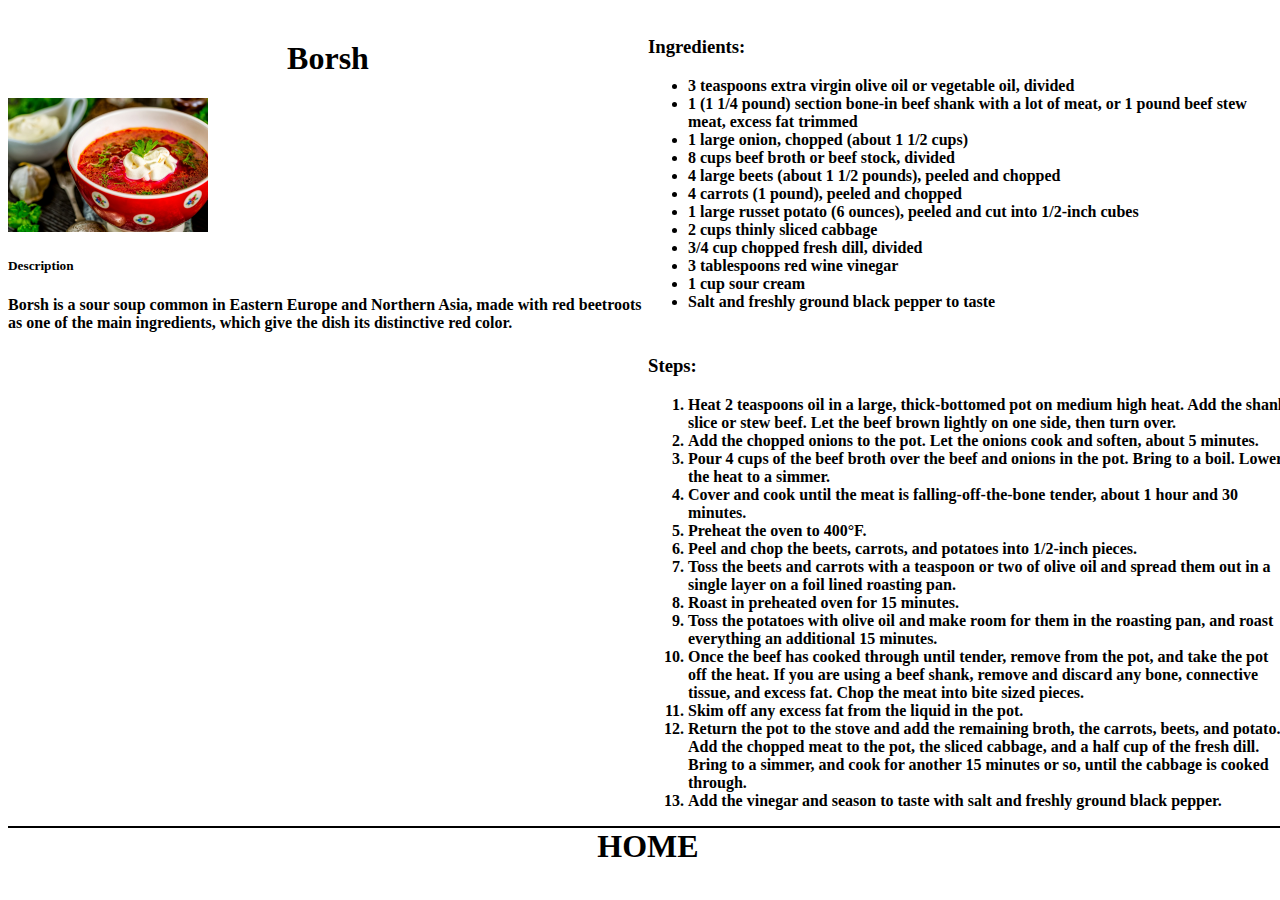
==== recipes/borsh.html @ c2911dcb "added the potato salad and the borsh pages" ====
<!DOCTYPE html>
<html lang="en">
<head>
    <meta charset="UTF-8">
    <meta http-equiv="X-UA-Compatible" content="IE=edge">
    <meta name="viewport" content="width=device-width, initial-scale=1.0">
    <link href="https://cdn.jsdelivr.net/npm/bootstrap@5.2.2/dist/css/bootstrap.min.css" rel="stylesheet" integrity="sha384-Zenh87qX5JnK2Jl0vWa8Ck2rdkQ2Bzep5IDxbcnCeuOxjzrPF/et3URy9Bv1WTRi" crossorigin="anonymous">
    <link rel="stylesheet" href="../style.css">
    <title>Borsh</title>
</head>
<body>
    <div class="wrapper">
        <div class="card, container">
            <h1>Borsh</h1>
            <img src="../img/borsh.jpeg" alt="Borsh" srcset="" class="card-img-top">
            <strong><h5>Description</h5></strong>
            <p>Borsh is a sour soup common in Eastern Europe and Northern Asia, made with red beetroots as one of the main ingredients, which give the dish its distinctive red color.</p>
        </div>
        <div class="wrapper2">
            <div class="container">
                <strong><h3 id="ingredients">Ingredients:</h3></strong>
                <ul>
                    <li>3 teaspoons extra virgin olive oil or vegetable oil, divided</li>
                    <li>1 (1 1/4 pound) section bone-in beef shank with a lot of meat, or 1 pound beef stew meat, excess fat trimmed</li>
                    <li>1 large onion, chopped (about 1 1/2 cups)</li>
                    <li>8 cups beef broth or beef stock, divided</li>
                    <li>4 large beets (about 1 1/2 pounds), peeled and chopped</li>
                    <li>4 carrots (1 pound), peeled and chopped</li>
                    <li>1 large russet potato (6 ounces), peeled and cut into 1/2-inch cubes</li>
                    <li>2 cups thinly sliced cabbage</li>
                    <li>3/4 cup chopped fresh dill, divided</li>
                    <li>3 tablespoons red wine vinegar</li>
                    <li>1 cup sour cream</li>
                    <li>Salt and freshly ground black pepper to taste</li>
                </ul>
            </div>
            <div class="container">
                <strong><h3 id="ingredients">Steps:</h3></strong>
                <ol>
                    <li>Heat 2 teaspoons oil in a large, thick-bottomed pot on medium high heat. Add the shank slice or stew beef. Let the beef brown lightly on one side, then turn over.</li>
                    <li>Add the chopped onions to the pot. Let the onions cook and soften, about 5 minutes.</li>
                    <li>Pour 4 cups of the beef broth over the beef and onions in the pot. Bring to a boil. Lower the heat to a simmer.</li>
                    <li>Cover and cook until the meat is falling-off-the-bone tender, about 1 hour and 30 minutes.</li>
                    <li>Preheat the oven to 400°F.</li>
                    <li>Peel and chop the beets, carrots, and potatoes into 1/2-inch pieces.</li>
                    <li>Toss the beets and carrots with a teaspoon or two of olive oil and spread them out in a single layer on a foil lined roasting pan.</li>
                    <li>Roast in preheated oven for 15 minutes.</li>
                    <li>Toss the potatoes with olive oil and make room for them in the roasting pan, and roast everything an additional 15 minutes.</li>
                    <li>Once the beef has cooked through until tender, remove from the pot, and take the pot off the heat. If you are using a beef shank, remove and discard any bone, connective tissue, and excess fat. Chop the meat into bite sized pieces.</li>
                    <li>Skim off any excess fat from the liquid in the pot.</li>
                    <li>Return the pot to the stove and add the remaining broth, the carrots, beets, and potato. Add the chopped meat to the pot, the sliced cabbage, and a half cup of the fresh dill. Bring to a simmer, and cook for another 15 minutes or so, until the cabbage is cooked through.</li>
                    <li>Add the vinegar and season to taste with salt and freshly ground black pepper.</li>
                </ol>
            </div>
        </div>
    </div>
    <footer>
        <strong><a href="../index.html">HOME</a></strong>
    </footer>
</body>
</html>
---- style.css ----
body{
    width: 100%;
}

h1{
    text-align: center;
    margin-top: 1em;
}

p, ul, ol{
    font-size: 1em;
    font-weight: bold;
}

a{
    text-decoration: none;
    font-size: 2em;
    font-weight: bold;
    color: #000;
}

img {
    width: 200px;
    height: auto;
}

.wrapper{
    display: grid;
    grid-template-columns: 1fr 1fr;
}

.wrapper2{
    display: grid;
    grid-template-columns: 1fr;
}

#ingredients{
    margin-top: 1.5em;
}

footer{
    border-top: 2px solid black;
    text-align: center;
}
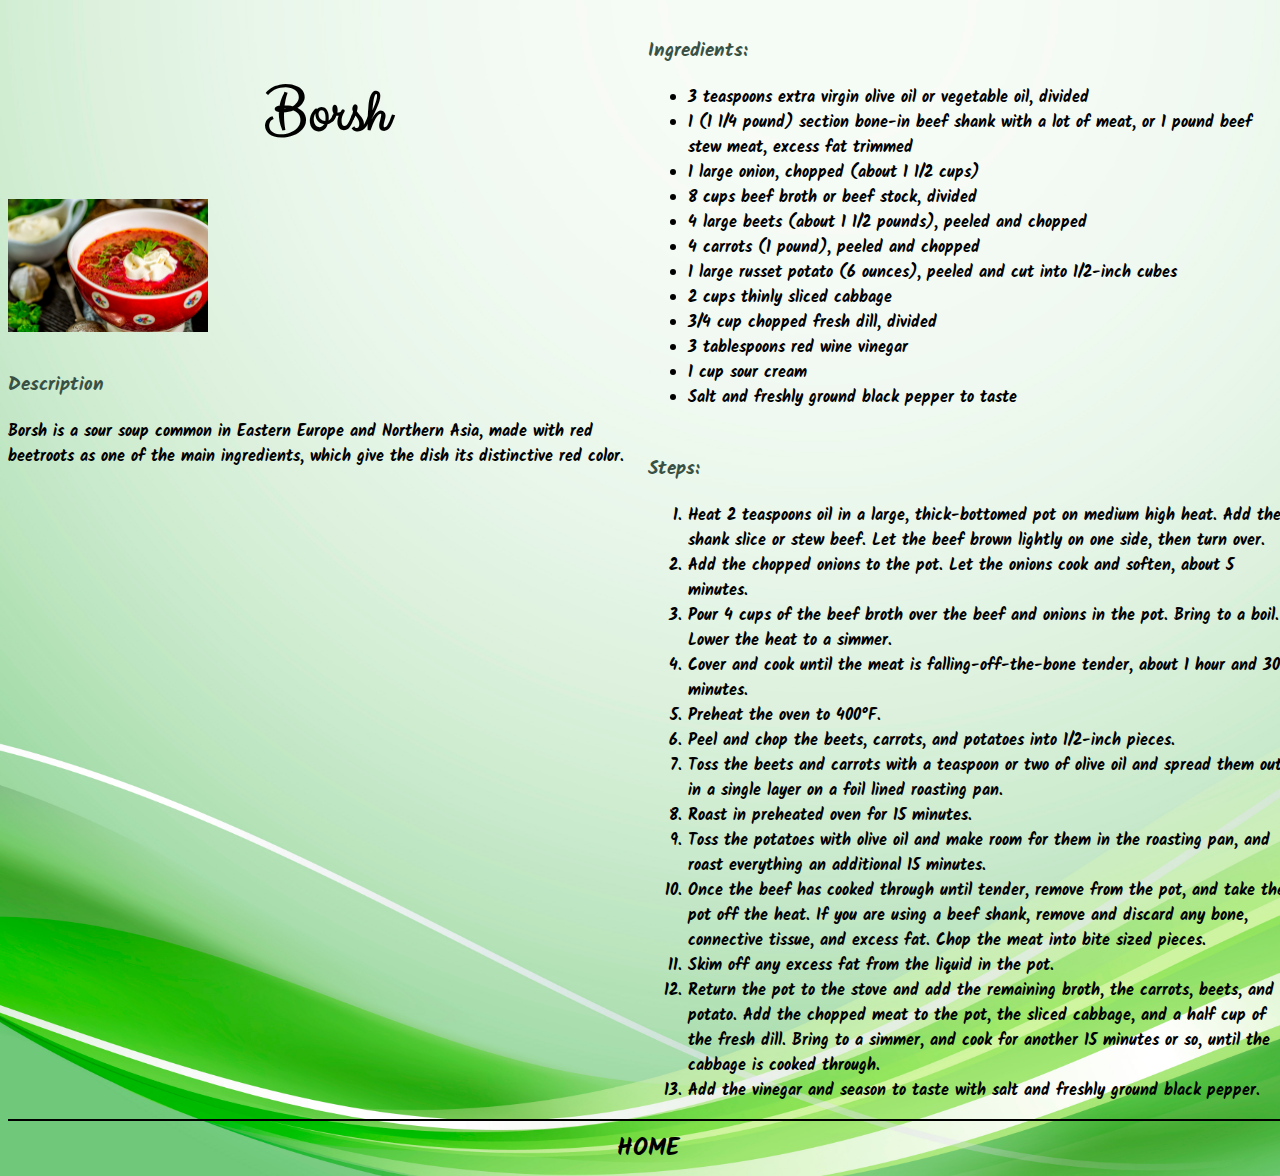
==== commit 6c96afb7: "finished project" ====
--- a/recipes/borsh.html
+++ b/recipes/borsh.html
@@ -11,14 +11,14 @@
 <body>
     <div class="wrapper">
         <div class="card, container">
-            <h1>Borsh</h1>
+            <h1 id="title">Borsh</h1>
             <img src="../img/borsh.jpeg" alt="Borsh" srcset="" class="card-img-top">
-            <strong><h5>Description</h5></strong>
+            <strong><h3 id="section">Description</h3></strong>
             <p>Borsh is a sour soup common in Eastern Europe and Northern Asia, made with red beetroots as one of the main ingredients, which give the dish its distinctive red color.</p>
         </div>
         <div class="wrapper2">
             <div class="container">
-                <strong><h3 id="ingredients">Ingredients:</h3></strong>
+                <strong><h3 id="section">Ingredients:</h3></strong>
                 <ul>
                     <li>3 teaspoons extra virgin olive oil or vegetable oil, divided</li>
                     <li>1 (1 1/4 pound) section bone-in beef shank with a lot of meat, or 1 pound beef stew meat, excess fat trimmed</li>
@@ -35,7 +35,7 @@
                 </ul>
             </div>
             <div class="container">
-                <strong><h3 id="ingredients">Steps:</h3></strong>
+                <strong><h3 id="section">Steps:</h3></strong>
                 <ol>
                     <li>Heat 2 teaspoons oil in a large, thick-bottomed pot on medium high heat. Add the shank slice or stew beef. Let the beef brown lightly on one side, then turn over.</li>
                     <li>Add the chopped onions to the pot. Let the onions cook and soften, about 5 minutes.</li>
--- a/style.css
+++ b/style.css
@@ -1,5 +1,11 @@
+@import url('https://fonts.googleapis.com/css2?family=Clicker+Script&family=Dosis:wght@400;500&display=swap');
+@import url('https://fonts.googleapis.com/css2?family=Clicker+Script&family=Dosis:wght@400;500&family=Kalam:wght@300;400&display=swap');
+
 body{
+    background-image:url('img/background.jpg');
+    background-size: cover;
     width: 100%;
+    font-family: 'Kalam', cursive;
 }
 
 h1{
@@ -14,14 +20,26 @@
 
 a{
     text-decoration: none;
-    font-size: 2em;
+    font-size: 1.5em;
     font-weight: bold;
     color: #000;
+}
+
+a:hover{
+    color: #AA8B56;
+    text-shadow: 2px 2px 2px darkgray;
 }
 
 img {
     width: 200px;
     height: auto;
+    margin-bottom: 0.1em;
+}
+
+footer{
+    padding-top: 0.5em;
+    border-top: 2px solid black;
+    text-align: center;
 }
 
 .wrapper{
@@ -34,11 +52,24 @@
     grid-template-columns: 1fr;
 }
 
-#ingredients{
-    margin-top: 1.5em;
+#main-wrapper{
+    display:grid;
+    grid-template-columns: 1fr;
+    width: 60%;
+    height: 35em;
+    margin-top: 3%;
+    margin-left: 20%;
+    border: 0.5em solid black;
+    border-radius: 20px;
+    text-align: center;
 }
 
-footer{
-    border-top: 2px solid black;
-    text-align: center;
+#title{
+    font-size: 4em;
+    font-family: 'Clicker Script', cursive;
+}
+
+#section{
+    margin-top: 1.5em;
+    color: #395144;
 }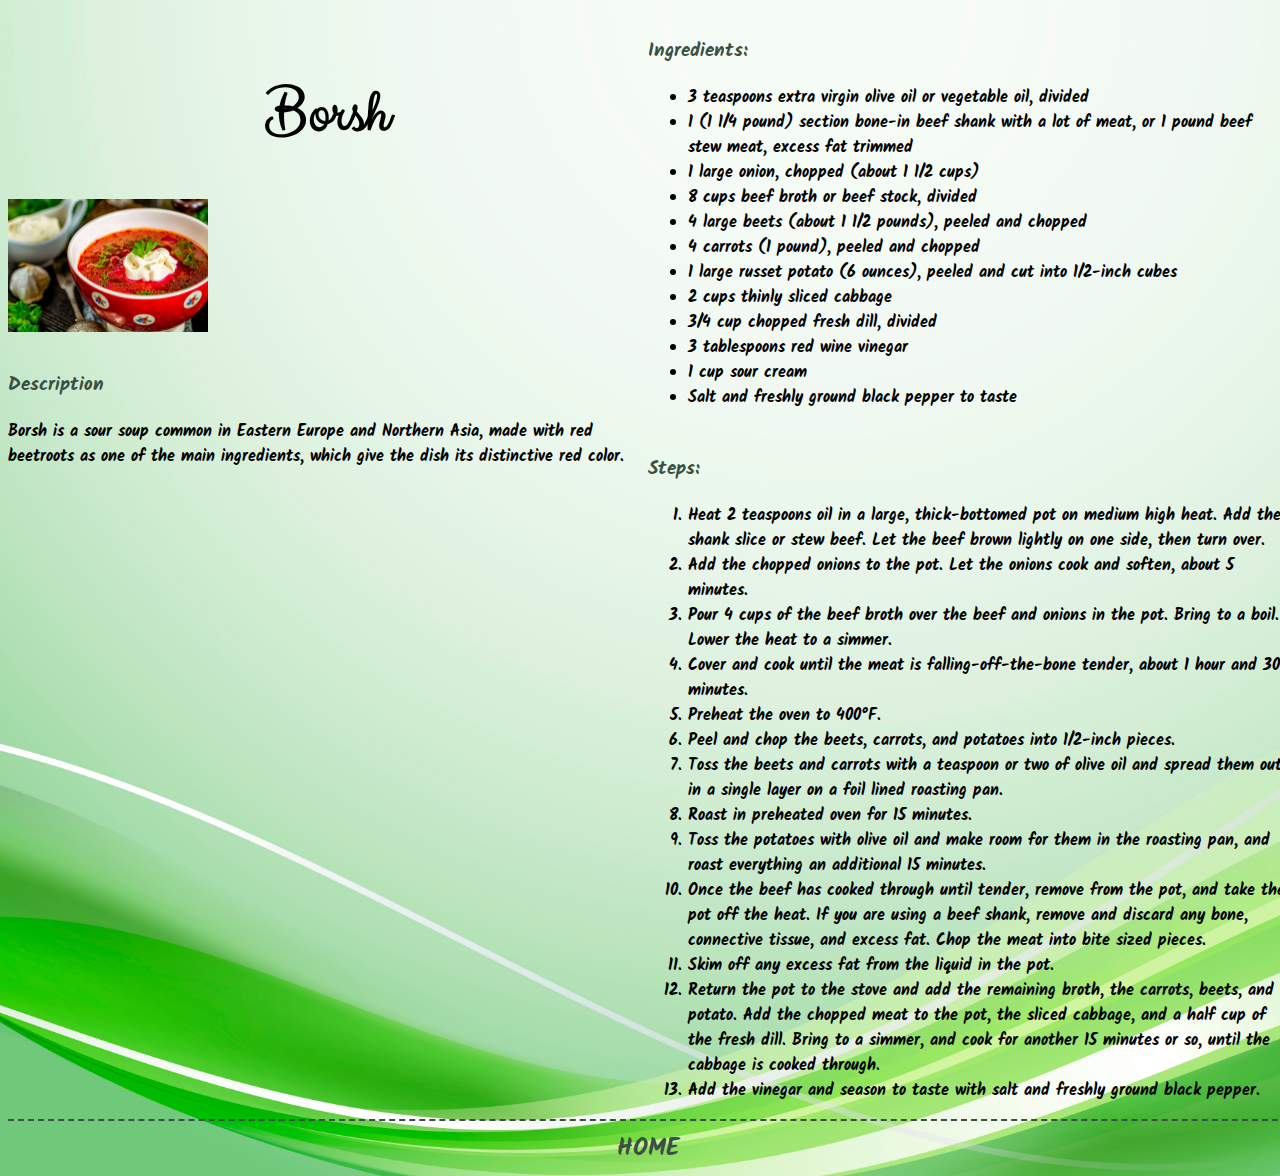
==== commit fa190053: "updated the links to the CSS files" ====
--- a/recipes/borsh.html
+++ b/recipes/borsh.html
@@ -5,7 +5,8 @@
     <meta http-equiv="X-UA-Compatible" content="IE=edge">
     <meta name="viewport" content="width=device-width, initial-scale=1.0">
     <link href="https://cdn.jsdelivr.net/npm/bootstrap@5.2.2/dist/css/bootstrap.min.css" rel="stylesheet" integrity="sha384-Zenh87qX5JnK2Jl0vWa8Ck2rdkQ2Bzep5IDxbcnCeuOxjzrPF/et3URy9Bv1WTRi" crossorigin="anonymous">
-    <link rel="stylesheet" href="../style.css">
+    <link rel="stylesheet" href="../styles/style.css">
+    <link rel="stylesheet" href="../styles/queries.css">
     <title>Borsh</title>
 </head>
 <body>
--- a/styles/style.css
+++ b/styles/style.css
@@ -0,0 +1,92 @@
+@import url('https://fonts.googleapis.com/css2?family=Clicker+Script&family=Dosis:wght@400;500&display=swap');
+@import url('https://fonts.googleapis.com/css2?family=Clicker+Script&family=Dosis:wght@400;500&family=Kalam:wght@300;400&display=swap');
+
+body{
+    background-image:url('../img/background.jpg');
+    background-size: cover;
+    background-repeat: no-repeat;
+    width: 100%;
+    font-family: 'Kalam', cursive;
+}
+
+h1{
+    text-align: center;
+    margin-top: 1em;
+}
+
+p, ul, ol{
+    font-size: 1em;
+    font-weight: bold;
+}
+
+a{
+    text-decoration: none;
+    font-size: 1.5em;
+    font-weight: bold;
+    color: #395144;
+}
+
+a:hover{
+    color: #AA8B56;
+    text-shadow: 2px 2px 2px rgba(170, 139, 86, 0.2);
+}
+
+img {
+    width: 200px;
+    height: auto;
+    margin-bottom: 0.1em;
+}
+
+footer{
+    padding-top: 0.5em;
+    border-top: 2px dashed #395144;
+    text-align: center;
+}
+
+.wrapper{
+    display: grid;
+    grid-template-columns: 1fr 1fr;
+}
+
+.wrapper2{
+    display: grid;
+    grid-template-columns: 1fr;
+}
+
+#main-wrapper{
+    display:grid;
+    grid-template-columns: 1fr 1fr 1fr;
+    width: 60%;
+    height: 30em;
+    margin-top: 3%;
+    margin-left: 20%;
+    border-radius: 20px;
+    text-align: center;
+}
+
+#title{
+    font-size: 4em;
+    font-family: 'Clicker Script', cursive;
+}
+
+#section{
+    margin-top: 1.5em;
+    color: #395144;
+}
+
+.card:hover{
+    box-shadow: 3px 3px 3px rgba(170, 139, 86, 0.2);
+}
+
+.card{
+    width: 18rem;
+    text-align: center;
+}
+
+.card-title{
+    font-size: 1.5em;
+}
+
+.card-text{
+    font-size: 1em;
+}
--- a/styles/queries.css
+++ b/styles/queries.css
@@ -0,0 +1,8 @@
+@media screen and (max-width: 480) {
+    .wrapper, .wrapper2{
+        grid-template-columns: 1fr;
+    }
+    #main-wrapper{
+        grid-template-columns: 1fr;
+    }
+}
